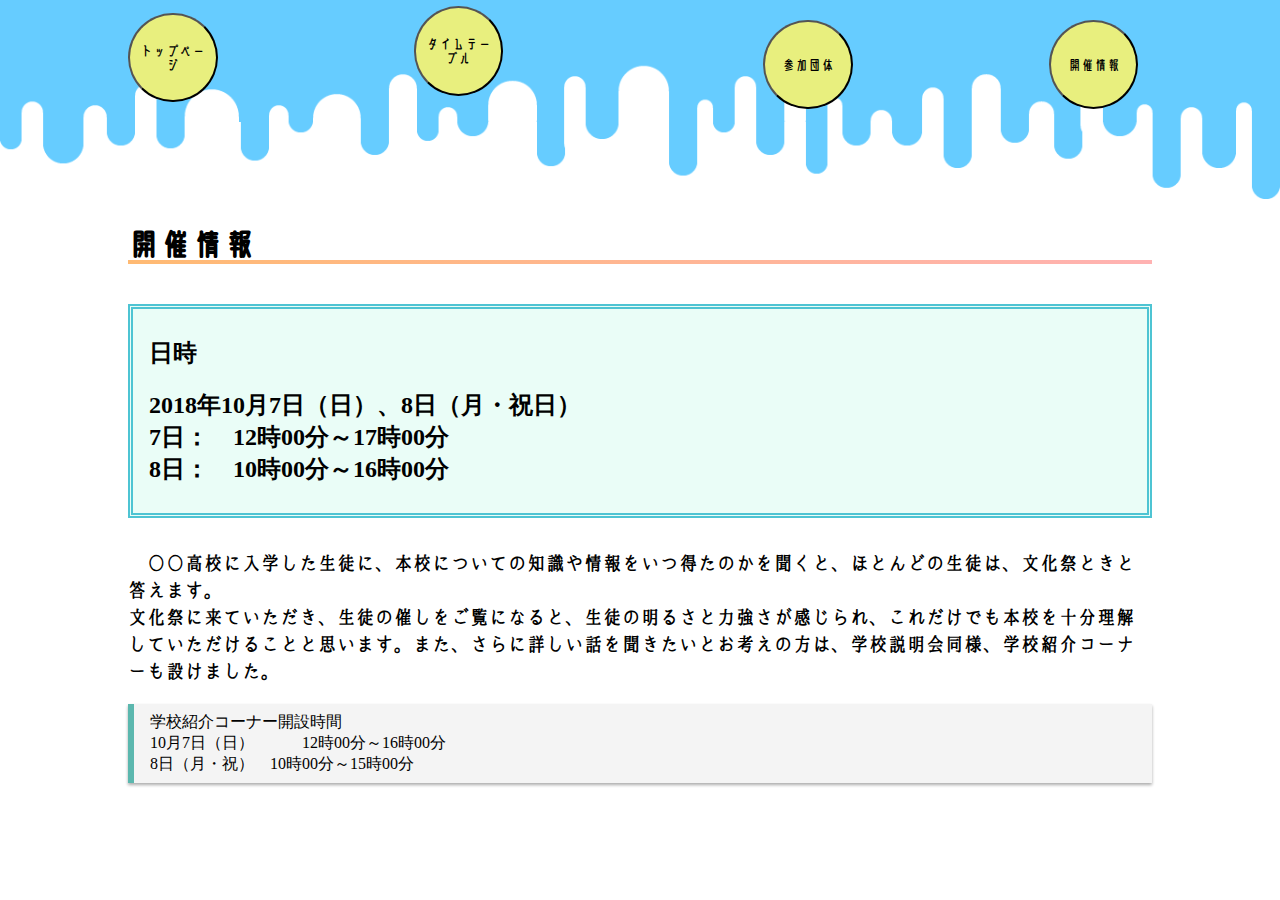
==== html/kaisai_jouhou.html @ 377ce870 "first-commit" ====
<html lang="ja">
<head>
    <meta charset="UTF-8">
    <title>sanka_dantai</title>
    <script src="https://code.jquery.com/jquery-1.12.4.min.js" type="text/javascript"></script>
     <link rel="stylesheet" type="text/css" href="/css/sanka_dantai.css">
    <link rel="stylesheet" type="text/css" href="/css/kaisai_jouhou.css">
</head>
<body>
  <div class= "header">
    <a href = "index.html"><button type="button" class="top-page">
        トップページ
    </button></a>
    
    <a href="time_table.html"><button type="button" class="timetable">
        タイムテーブル
    </button></a>
    
     <a href = "sanka_dantai.html"><button type="button" class="sannkadanntai">
        参加団体
    </button> </a>
    
    <a href = "kaisai_jouhou.html"><button type="button" class="kaisaijouhou">
        開催情報
        </button> </a>
   </div>


<div class = letters>
<h1>開催情報</h1>
<div class = nichiji><h2>日時</h2>
<h2>2018年10月7日（日）、8日（月・祝日）<br>7日：　12時00分～17時00分<br>       
    8日：　10時00分～16時00分</h2></div>
<h3>　○○高校に入学した生徒に、本校についての知識や情報をいつ得たのかを聞くと、ほとんどの生徒は、文化祭ときと答えます。<br>
  文化祭に来ていただき、生徒の催しをご覧になると、生徒の明るさと力強さが感じられ、これだけでも本校を十分理解していただけることと思います。また、さらに詳しい話を聞きたいとお考えの方は、学校説明会同様、学校紹介コーナーも設けました。</h3> 
<div class = syoukai>
学校紹介コーナー開設時間<br>
10月7日（日）　　　12時00分～16時00分<br>
    8日（月・祝）　10時00分～15時00分</div>
</div>

<script type="text/javascript">  
    $('[has-ripple="true"]').click(function () {
  $(this).toggleClass('clicked');
  $('.menu').toggleClass('open');
});

$('.menu a').each(function (index) {
  var thismenuItem        = $(this);
  
  thismenuItem.click(function (event) {
    event.preventDefault();
    
    $('.menuitem-wrapper').eq(index).addClass('spin');
    
    var timer = setTimeout(function () {
      $('body').removeAttr('class').addClass('bg-'+index);
      $('.menuitem-wrapper').eq(index).removeClass('spin');
      $('.menu').removeClass('open');
      $('.menu-btn').removeClass('clicked');
    }, 800);
  });
});
    </script>
</body>
</html>
---- css/sanka_dantai.css ----
@charset "UTF-8";
/* line 5, /Users/moe/Desktop/文化祭ホームページ/sanka_dantai.scss */

@font-face {
font-family: 'rondeB';
  src: url('/fonts/Ronde-B_square.otf');
}

html {
  font-size: 16px; 
  height: 100%;
}

/* line 9, /Users/moe/Desktop/文化祭ホームページ/sanka_dantai.scss */
body {
  box-sizing: border-box;
  transition: all 0.25s ease-in;
  background: #FFFFFF;
  background-size: cover;
  background-position: bottom center;
  font-family: "Noto Sans Japanese";
  height: 100%;
  margin: 0;
}

.header{
    padding-bottom: 14%;
    background-image: url(/1x/headernew.png);
    position: sticky;
    top: 0px;
    background-size: 100%;
    background-repeat: no-repeat;
    z-index: 100;
}

#snows{
    height: 100%;
    width: 100%;
    position: relative;
}

.main{
    position: absolute;
    width: 100%;
    height: 100%;
/*    text-align: center;*/
}

.letters{
    z-index: 3;
    position: relative;
    top: -6vw;
    left: 20vw;
    display: block;
    width: 30vw;
    height: 15vw;
}

h1{
font-family: "rondeB";
position: relative;
font-size: 200%;
position: relative;
padding: 0.25em 0;
}
h1:after {
position: relative;
content: "";
display: block;
height: 4px;
background: -moz-linear-gradient(to right, rgb(255, 186, 115), #ffb2b2);
background: -webkit-linear-gradient(to right, rgb(255, 186, 115), #ffb2b2);
background: linear-gradient(to right, rgb(255, 186, 115), #ffb2b2);
}

/*
#snows{
    position: relative;
}
*/

.cssgrid {
  position: relative;
  display: grid;
  grid-template-columns: repeat(auto-fit, minmax(200px, 1fr));
  grid-auto-rows: 1fr;
  grid-gap: 1em;
  border: 0px solid #ddd;
  padding: 0.8em;
  margin: 0 0 2em;
  z-index: 1;
  top: -10vw;
}

.div{
    z-index: 0;
}

.cssgrid > div {
  background: #FFFFCC;
  overflow: auto;
  min-width: 3;
  padding: 1em;
}

/*
.header{
    padding-bottom: 14%;
    background-image: url(/1x/header.png);
    position: sticky;
    top: 0px;
    background-size: 100%;
    background-repeat: no-repeat;
}
*/

button.top-page{
    position: relative;
    width: 7vw;
    top: 1vw;
    left: 10vw;
    height: 7vw;
    z-index: 150;
    background-color: #e8ef7e;
    border-radius: 50%;
    -webkit-border-radius: 50%;
    -moz-border-radius: 50%;
    font-family: "rondeB";
}


button.timetable{
    position: relative;
    width: 7vw;
    top: 0.5vw;
    left: 25vw;
    height: 7vw;
    z-index: 150;
    background-color: #e8ef7e;
    border-radius: 50%;
    -webkit-border-radius: 50%;
    -moz-border-radius: 50%;
    font-family: "rondeB";
}

button.sannkadanntai{
    position: relative;
    width: 7vw;
    top: 1vw;
    left: 45vw;
    height: 7vw;
    z-index: 150;
    background-color: #e8ef7e;
    border-radius: 50%;
    -webkit-border-radius: 50%;
    -moz-border-radius: 50%;
    font-family: "rondeB";
}

button.kaisaijouhou{
    position: relative;
    width: 7vw;
    top: 1vw;
    left: 60vw;
    height: 7vw;
    z-index: 150;
    background-color: #e8ef7e;
    border-radius: 50%;
    -webkit-border-radius: 50%;
    -moz-border-radius: 50%;
    font-family: "rondeB";
}

/* line 14, /Users/moe/Desktop/文化祭ホームページ/sanka_dantai.scss */
*, *:before, *:after {
  box-sizing: inherit; }

/* line 17, /Users/moe/Desktop/文化祭ホームページ/time_table.scss */
.div{
    z-index: 0;
}

.cssgrid > div {
  background: #FFFFCC;
  overflow: auto;
  min-width: 3;
  padding: 1em;
}

}
/* line 14, /Users/moe/Desktop/文化祭ホームページ/sanka_dantai.scss */
*, *:before, *:after {
  box-sizing: inherit; }

/* line 17, /Users/moe/Desktop/文化祭ホームページ/sanka_dantai.scss */
a {
  color: white;
  text-decoration: none; }

/* line 19, /Users/moe/Desktop/文化祭ホームページ/sanka_dantai.scss */
.menu-wrapper {
  z-index: 101; 
  position: absolute;
  top: 10%;
  left: 6%;
  display: block;
  width: 30rem;
  height: 30rem;
  margin-top: -15rem;
  margin-left: -15rem; }

/* line 30, /Users/moe/Desktop/文化祭ホームページ/sanka_dantai.scss */
.menu {
  width: 100%;
  height: 100%;
  transform: scale(0);
  transform-origin: center;
  transition: all 0.08s ease-in-out; }
  /* line 37, /Users/moe/Desktop/文化祭ホームページ/sanka_dantai.scss */
  .menu li {
    position: absolute;
    top: 50%;
    left: 50%;
    display: inline-block;
    width: 4rem;
    height: 80%;
    margin-top: -12rem;
    margin-left: -2rem;
    text-align: center; }
    /* line 48, /Users/moe/Desktop/文化祭ホームページ/sanka_dantai.scss */
    .menu li.spin {
      z-index: 5; }
      /* line 50, /Users/moe/Desktop/文化祭ホームページ/sanka_dantai.scss */
      .menu li.spin .icon-holder {
        animation: spin 0.7s linear forwards; }
      /* line 51, /Users/moe/Desktop/文化祭ホームページ/sanka_dantai.scss */
      .menu li.spin .circle-holder {
        display: block; }
        /* line 53, /Users/moe/Desktop/文化祭ホームページ/sanka_dantai.scss */
        .menu li.spin .circle-holder circle {
          animation: dash 0.7s linear forwards; }
  /* line 58, /Users/moe/Desktop/文化祭ホームページ/sanka_dantai.scss */
  .menu a {
    position: relative;
    display: inline-block;
    width: 4rem;
    height: 4rem;
    margin-top: 4.5rem;
    padding: 1rem;
    border-radius: 100%;
    transform: scale(1, 1); }
    /* line 68, /Users/moe/Desktop/文化祭ホームページ/sanka_dantai.scss */
    .menu a i {
      display: inline-block;
      vertical-align: middle;
      line-height: 1.2; }
  /* line 75, /Users/moe/Desktop/文化祭ホームページ/sanka_dantai.scss */
  .menu.open {
    transform: scale(1); }

/* line 81, /Users/moe/Desktop/文化祭ホームページ/sanka_dantai.scss */
.icon-holder {
  position: relative;
  z-index: 1;
  display: inline-block;
  width: 4rem;
  height: 100%; }

/* line 89, /Users/moe/Desktop/文化祭ホームページ/sanka_dantai.scss */
.circle-holder {
  position: absolute;
  top: 50%;
  left: 50%;
  z-index: 0;
  display: none;
  width: 24rem;
  height: 24rem;
  margin: -12rem;
  padding: 1rem;
  transform: rotate(-90deg); }
  /* line 101, /Users/moe/Desktop/文化祭ホームページ/sanka_dantai.scss */
  .circle-holder circle {
    width: 100%;
    height: 100%;
    stroke-width: 4rem;
    stroke-dasharray: 560;
    stroke-dashoffset: 560;
    stroke-linecap: round; }

/* line 111, /Users/moe/Desktop/文化祭ホームページ/sanka_dantai.scss */
.menu-btn {
  position: absolute;
  top: 50%;
  left: 50%;
  z-index: 10;
  display: block;
  width: 4rem;
  height: 4rem;
  margin: -2rem;
  padding: 1.3rem;
  background: white;
  border: none;
  box-shadow: none;
  border-radius: 100%;
  text-align: center;
  line-height: 1;
  appearance: none;
  outline: none;
  cursor: pointer;
  font-size: 0; }
  /* line 132, /Users/moe/Desktop/文化祭ホームページ/sanka_dantai.scss */
  .menu-btn i {
    position: relative;
    z-index: 11;
    display: inline-block;
    vertical-align: middle;
    width: 100%;
    height: 0.1rem;
    margin: 0 auto;
    background: #2c3e50; }
  /* line 142, /Users/moe/Desktop/文化祭ホームページ/sanka_dantai.scss */
  .menu-btn i:nth-child(2) {
    margin: 0.34rem auto; }

/* line 148, /Users/moe/Desktop/文化祭ホームページ/sanka_dantai.scss */
.clicked.menu-btn {
  animation: buttonactive ease-in 0.2s forwards 1; }
  /* line 151, /Users/moe/Desktop/文化祭ホームページ/sanka_dantai.scss */
  .clicked.menu-btn i:first-child {
    animation: top-down ease-in 0.2s forwards 1; }
  /* line 154, /Users/moe/Desktop/文化祭ホームページ/sanka_dantai.scss */
  .clicked.menu-btn i:nth-child(2) {
    animation: middle ease-in 0.01s forwards 1; }
  /* line 157, /Users/moe/Desktop/文化祭ホームページ/sanka_dantai.scss */
  .clicked.menu-btn i:nth-child(3) {
    animation: down-top ease-in 0.2s forwards 1; }

/* line 162, /Users/moe/Desktop/文化祭ホームページ/sanka_dantai.scss */
.clicked .ripple {
  animation: ripples ease-in 0.35s forwards 1; }

/* line 167, /Users/moe/Desktop/文化祭ホームページ/sanka_dantai.scss */
.ripple {
  position: absolute;
  top: -1rem;
  left: -1rem;
  z-index: 10;
  display: block;
  width: 6rem;
  height: 6rem;
  transform: scale(0.5);
  opacity: 0;
  border: 2rem solid white;
  border-radius: 100%; }

/* line 182, /Users/moe/Desktop/文化祭ホームページ/sanka_dantai.scss */
.menu li:nth-child(1) {
  transform: rotate(0deg); }
  /* line 185, /Users/moe/Desktop/文化祭ホームページ/sanka_dantai.scss */
  .menu li:nth-child(1) a {
    transform: rotate(-0deg);
    background: #2980b9; }
  /* line 189, /Users/moe/Desktop/文化祭ホームページ/sanka_dantai.scss */
  .menu li:nth-child(1) circle {
    stroke: #2980b9; }

/* line 192, /Users/moe/Desktop/文化祭ホームページ/sanka_dantai.scss */
.bg-0 {
  background: #2980b9; }

/* line 182, /Users/moe/Desktop/文化祭ホームページ/sanka_dantai.scss */
.menu li:nth-child(2) {
  transform: rotate(71.5deg); }
  /* line 185, /Users/moe/Desktop/文化祭ホームページ/sanka_dantai.scss */
  .menu li:nth-child(2) a {
    transform: rotate(-71.5deg);
    background: #c0392b; }
  /* line 189, /Users/moe/Desktop/文化祭ホームページ/sanka_dantai.scss */
  .menu li:nth-child(2) circle {
    stroke: #c0392b; }

/* line 192, /Users/moe/Desktop/文化祭ホームページ/sanka_dantai.scss */
.bg-1 {
  background: #c0392b; }

/* line 182, /Users/moe/Desktop/文化祭ホームページ/sanka_dantai.scss */
.menu li:nth-child(3) {
  transform: rotate(143deg); }
  /* line 185, /Users/moe/Desktop/文化祭ホームページ/sanka_dantai.scss */
  .menu li:nth-child(3) a {
    transform: rotate(-143deg);
    background: #1abc9c; }
  /* line 189, /Users/moe/Desktop/文化祭ホームページ/sanka_dantai.scss */
  .menu li:nth-child(3) circle {
    stroke: #1abc9c; }

/* line 192, /Users/moe/Desktop/文化祭ホームページ/sanka_dantai.scss */
.bg-2 {
  background: #1abc9c; }

/* line 182, /Users/moe/Desktop/文化祭ホームページ/sanka_dantai.scss */
.menu li:nth-child(4) {
  transform: rotate(214.5deg); }
  /* line 185, /Users/moe/Desktop/文化祭ホームページ/sanka_dantai.scss */
  .menu li:nth-child(4) a {
    transform: rotate(-214.5deg);
    background: #f39c12; }
  /* line 189, /Users/moe/Desktop/文化祭ホームページ/sanka_dantai.scss */
  .menu li:nth-child(4) circle {
    stroke: #f39c12; }

/* line 192, /Users/moe/Desktop/文化祭ホームページ/sanka_dantai.scss */
.bg-3 {
  background: #f39c12; }

/* line 182, /Users/moe/Desktop/文化祭ホームページ/sanka_dantai.scss */
.menu li:nth-child(5) {
  transform: rotate(286deg); }
  /* line 185, /Users/moe/Desktop/文化祭ホームページ/sanka_dantai.scss */
  .menu li:nth-child(5) a {
    transform: rotate(-286deg);
    background: #8e44ad; }
  /* line 189, /Users/moe/Desktop/文化祭ホームページ/sanka_dantai.scss */
  .menu li:nth-child(5) circle {
    stroke: #8e44ad; }

/* line 192, /Users/moe/Desktop/文化祭ホームページ/sanka_dantai.scss */
.bg-4 {
  background: #8e44ad; }

@keyframes spin {
  0% {
    transform: rotate(0deg);
    opacity: 1; }
  80% {
    transform: rotate(360deg);
    opacity: 1; }
  100% {
    transform: rotate(360deg);
    opacity: 0; } }

@keyframes dash {
  0% {
    stroke-dashoffset: 560;
    stroke-width: 4rem; }
  80% {
    stroke-dashoffset: 0;
    stroke-width: 4rem;
    opacity: 1; }
  100% {
    stroke-dashoffset: 0;
    stroke-width: 6rem;
    opacity: 0; } }

@keyframes buttonactive {
  0% {
    background: white;
    transform: rotate(0deg); }
  100% {
    background: #4f6f8f;
    transform: rotate(-90deg); } }

@keyframes middle {
  0% {
    opacity: 1;
    left: 0; }
  100% {
    opacity: 0;
    left: -4rem; } }

@keyframes top-down {
  0% {
    top: 0;
    transform: rotate(0); }
  100% {
    top: 0.35rem;
    transform: rotate(-45deg); } }

@keyframes down-top {
  0% {
    top: 0;
    transform: rotate(0); }
  100% {
    top: -0.4rem;
    transform: rotate(45deg); } }

@keyframes ripples {
  0% {
    opacity: 1.0;
    transform: scale(0.5);
    border-width: 3rem; }
  100% {
    opacity: 0.5;
    transform: scale(1);
    border-width: 0rem; } }

@keyframes bouncein {
  to {
    transform: scale(1); } }

/*# sourceMappingURL=sanka_dantai.css.map */
---- css/kaisai_jouhou.css ----
@charset "UTF-8";
/* line 5, /Users/moe/Desktop/文化祭ホームページ/kaisai_jouhou.scss */

@font-face {
font-family: 'komorebi';
  src: url('/fonts/komorebi_gothic_p.otf');
}
@font-face {
font-family: 'rondeB';
  src: url('/fonts/Ronde-B_square.otf');
}
@font-face {
font-family: 'honokamin';
  src: url('/fonts/font_1_honokamin.ttf');
}

@font-face {
font-family: 'kokoro';
  src: url('/fonts/Kokoro.otf');
}





html {
  font-size: 16px; 
  background-size: 100%;
}

/* line 9, /Users/moe/Desktop/文化祭ホームページ/kaisai_jouhou.scss */
body {
  box-sizing: border-box;
  transition: all 0.25s ease-in; 
  background-size: 100%;
  margin: 0;
}

/* line 14, /Users/moe/Desktop/文化祭ホームページ/kaisai_jouhou.scss */
*, *:before, *:after {
  box-sizing: inherit; }

/* line 17, /Users/moe/Desktop/文化祭ホームページ/kaisai_jouhou.scss */
a {
  color: white;
  text-decoration: none; }

.header{
    margin-top: 0px;
    padding-bottom: 14%;
    background-image: url(/1x/headernew.png);
    position: sticky;
    top: 0px;
    background-size: 100%;
    background-repeat: no-repeat;
    z-index: 10;
}

/*
.header{
    padding-bottom: 14%;
    background-image: url(/1x/header.png);
    position: sticky;
    top: 0px;
    background-size: 100%;
    background-repeat: no-repeat;
}
*/

button.top-page{
    position: relative;
    width: 7vw;
    top: 1vw;
    left: 10vw;
    height: 7vw;
    z-index: 150;
    background-color: #e8ef7e;
    border-radius: 50%;
    -webkit-border-radius: 50%;
    -moz-border-radius: 50%;
    font-family: "rondeB";
}


button.timetable{
    position: relative;
    width: 7vw;
    top: 0.5vw;
    left: 25vw;
    height: 7vw;
    z-index: 150;
    background-color: #e8ef7e;
    border-radius: 50%;
    -webkit-border-radius: 50%;
    -moz-border-radius: 50%;
    font-family: "rondeB";
}

button.sannkadanntai{
    position: relative;
    width: 7vw;
    top: 1vw;
    left: 45vw;
    height: 7vw;
    z-index: 150;
    background-color: #e8ef7e;
    border-radius: 50%;
    -webkit-border-radius: 50%;
    -moz-border-radius: 50%;
    font-family: "rondeB";
}

button.kaisaijouhou{
    position: relative;
    width: 7vw;
    top: 1vw;
    left: 60vw;
    height: 7vw;
    z-index: 150;
    background-color: #e8ef7e;
    border-radius: 50%;
    -webkit-border-radius: 50%;
    -moz-border-radius: 50%;
    font-family: "rondeB";
}

.letters{
    left: 10%;
    width: 80%;
    position: relative;
    z-index: 5;
}


h1{
position: relative;
padding: 0.25em 0;
font-family: "rondeB";
}
h1:after {
content: "";
display: block;
height: 4px;
background: -moz-linear-gradient(to right, rgb(255, 186, 115), #ffb2b2);
background: -webkit-linear-gradient(to right, rgb(255, 186, 115), #ffb2b2);
background: linear-gradient(to right, rgb(255, 186, 115), #ffb2b2);
}

h2{
    position: relative;
    font-family: "komorebi";
}

h3{
    position: relative;
    font-family: "kokoro";    
}

.nichiji{
    padding: 0.5em 1em;
    margin: 2em 0;
    border: double 5px #4ec4d3;
    background-color: #8df3d230; 
}

.syoukai{
    padding: 0.5em 1em;
    margin: 1em 0;
    background: #f4f4f4;
    border-left: solid 6px #5bb7ae;
    box-shadow: 0px 2px 3px rgba(0, 0, 0, 0.33);
}

*, *:before, *:after {
  box-sizing: inherit; }

/* line 17, /Users/moe/Desktop/文化祭ホームページ/sanka_dantai.scss */
a {
  color: white;
  text-decoration: none; }

/* line 19, /Users/moe/Desktop/文化祭ホームページ/sanka_dantai.scss */
.menu-wrapper {
  position: absolute;
  top: 10%;
  left: 6%;
  display: block;
  width: 30rem;
  height: 30rem;
  margin-top: -15rem;
  margin-left: -15rem; }

/* line 30, /Users/moe/Desktop/文化祭ホームページ/sanka_dantai.scss */
.menu {
  width: 100%;
  height: 100%;
  transform: scale(0);
  transform-origin: center;
  transition: all 0.08s ease-in-out; }
  /* line 37, /Users/moe/Desktop/文化祭ホームページ/sanka_dantai.scss */
  .menu li {
    position: absolute;
    top: 50%;
    left: 50%;
    display: inline-block;
    width: 4rem;
    height: 80%;
    margin-top: -12rem;
    margin-left: -2rem;
    text-align: center; }
    /* line 48, /Users/moe/Desktop/文化祭ホームページ/sanka_dantai.scss */
    .menu li.spin {
      z-index: 5; }
      /* line 50, /Users/moe/Desktop/文化祭ホームページ/sanka_dantai.scss */
      .menu li.spin .icon-holder {
        animation: spin 0.7s linear forwards; }
      /* line 51, /Users/moe/Desktop/文化祭ホームページ/sanka_dantai.scss */
      .menu li.spin .circle-holder {
        display: block; }
        /* line 53, /Users/moe/Desktop/文化祭ホームページ/sanka_dantai.scss */
        .menu li.spin .circle-holder circle {
          animation: dash 0.7s linear forwards; }
  /* line 58, /Users/moe/Desktop/文化祭ホームページ/sanka_dantai.scss */
  .menu a {
    position: relative;
    display: inline-block;
    width: 4rem;
    height: 4rem;
    margin-top: 4.5rem;
    padding: 1rem;
    border-radius: 100%;
    transform: scale(1, 1); }
    /* line 68, /Users/moe/Desktop/文化祭ホームページ/sanka_dantai.scss */
    .menu a i {
      display: inline-block;
      vertical-align: middle;
      line-height: 1.2; }
  /* line 75, /Users/moe/Desktop/文化祭ホームページ/sanka_dantai.scss */
  .menu.open {
    transform: scale(1); }

/* line 81, /Users/moe/Desktop/文化祭ホームページ/sanka_dantai.scss */
.icon-holder {
  position: relative;
  z-index: 1;
  display: inline-block;
  width: 4rem;
  height: 100%; }

/* line 89, /Users/moe/Desktop/文化祭ホームページ/sanka_dantai.scss */
.circle-holder {
  position: absolute;
  top: 50%;
  left: 50%;
  z-index: 0;
  display: none;
  width: 24rem;
  height: 24rem;
  margin: -12rem;
  padding: 1rem;
  transform: rotate(-90deg); }
  /* line 101, /Users/moe/Desktop/文化祭ホームページ/sanka_dantai.scss */
  .circle-holder circle {
    width: 100%;
    height: 100%;
    stroke-width: 4rem;
    stroke-dasharray: 560;
    stroke-dashoffset: 560;
    stroke-linecap: round; }

/* line 111, /Users/moe/Desktop/文化祭ホームページ/sanka_dantai.scss */
.menu-btn {
  position: absolute;
  top: 50%;
  left: 50%;
  z-index: 10;
  display: block;
  width: 4rem;
  height: 4rem;
  margin: -2rem;
  padding: 1.3rem;
  background: white;
  border: none;
  box-shadow: none;
  border-radius: 100%;
  text-align: center;
  line-height: 1;
  appearance: none;
  outline: none;
  cursor: pointer;
  font-size: 0; }
  /* line 132, /Users/moe/Desktop/文化祭ホームページ/sanka_dantai.scss */
  .menu-btn i {
    position: relative;
    z-index: 11;
    display: inline-block;
    vertical-align: middle;
    width: 100%;
    height: 0.1rem;
    margin: 0 auto;
    background: #2c3e50; }
  /* line 142, /Users/moe/Desktop/文化祭ホームページ/sanka_dantai.scss */
  .menu-btn i:nth-child(2) {
    margin: 0.34rem auto; }

/* line 148, /Users/moe/Desktop/文化祭ホームページ/sanka_dantai.scss */
.clicked.menu-btn {
  animation: buttonactive ease-in 0.2s forwards 1; }
  /* line 151, /Users/moe/Desktop/文化祭ホームページ/sanka_dantai.scss */
  .clicked.menu-btn i:first-child {
    animation: top-down ease-in 0.2s forwards 1; }
  /* line 154, /Users/moe/Desktop/文化祭ホームページ/sanka_dantai.scss */
  .clicked.menu-btn i:nth-child(2) {
    animation: middle ease-in 0.01s forwards 1; }
  /* line 157, /Users/moe/Desktop/文化祭ホームページ/sanka_dantai.scss */
  .clicked.menu-btn i:nth-child(3) {
    animation: down-top ease-in 0.2s forwards 1; }

/* line 162, /Users/moe/Desktop/文化祭ホームページ/sanka_dantai.scss */
.clicked .ripple {
  animation: ripples ease-in 0.35s forwards 1; }

/* line 167, /Users/moe/Desktop/文化祭ホームページ/sanka_dantai.scss */
.ripple {
  position: absolute;
  top: -1rem;
  left: -1rem;
  z-index: 10;
  display: block;
  width: 6rem;
  height: 6rem;
  transform: scale(0.5);
  opacity: 0;
  border: 2rem solid white;
  border-radius: 100%; }

/* line 182, /Users/moe/Desktop/文化祭ホームページ/sanka_dantai.scss */
.menu li:nth-child(1) {
  transform: rotate(0deg); }
  /* line 185, /Users/moe/Desktop/文化祭ホームページ/sanka_dantai.scss */
  .menu li:nth-child(1) a {
    transform: rotate(-0deg);
    background: #2980b9; }
  /* line 189, /Users/moe/Desktop/文化祭ホームページ/sanka_dantai.scss */
  .menu li:nth-child(1) circle {
    stroke: #2980b9; }

/* line 192, /Users/moe/Desktop/文化祭ホームページ/sanka_dantai.scss */
.bg-0 {
  background: #2980b9; }

/* line 182, /Users/moe/Desktop/文化祭ホームページ/sanka_dantai.scss */
.menu li:nth-child(2) {
  transform: rotate(71.5deg); }
  /* line 185, /Users/moe/Desktop/文化祭ホームページ/sanka_dantai.scss */
  .menu li:nth-child(2) a {
    transform: rotate(-71.5deg);
    background: #c0392b; }
  /* line 189, /Users/moe/Desktop/文化祭ホームページ/sanka_dantai.scss */
  .menu li:nth-child(2) circle {
    stroke: #c0392b; }

/* line 192, /Users/moe/Desktop/文化祭ホームページ/sanka_dantai.scss */
.bg-1 {
  background: #c0392b; }

/* line 182, /Users/moe/Desktop/文化祭ホームページ/sanka_dantai.scss */
.menu li:nth-child(3) {
  transform: rotate(143deg); }
  /* line 185, /Users/moe/Desktop/文化祭ホームページ/sanka_dantai.scss */
  .menu li:nth-child(3) a {
    transform: rotate(-143deg);
    background: #1abc9c; }
  /* line 189, /Users/moe/Desktop/文化祭ホームページ/sanka_dantai.scss */
  .menu li:nth-child(3) circle {
    stroke: #1abc9c; }

/* line 192, /Users/moe/Desktop/文化祭ホームページ/sanka_dantai.scss */
.bg-2 {
  background: #1abc9c; }

/* line 182, /Users/moe/Desktop/文化祭ホームページ/sanka_dantai.scss */
.menu li:nth-child(4) {
  transform: rotate(214.5deg); }
  /* line 185, /Users/moe/Desktop/文化祭ホームページ/sanka_dantai.scss */
  .menu li:nth-child(4) a {
    transform: rotate(-214.5deg);
    background: #f39c12; }
  /* line 189, /Users/moe/Desktop/文化祭ホームページ/sanka_dantai.scss */
  .menu li:nth-child(4) circle {
    stroke: #f39c12; }

/* line 192, /Users/moe/Desktop/文化祭ホームページ/sanka_dantai.scss */
.bg-3 {
  background: #f39c12; }

/* line 182, /Users/moe/Desktop/文化祭ホームページ/sanka_dantai.scss */
.menu li:nth-child(5) {
  transform: rotate(286deg); }
  /* line 185, /Users/moe/Desktop/文化祭ホームページ/sanka_dantai.scss */
  .menu li:nth-child(5) a {
    transform: rotate(-286deg);
    background: #8e44ad; }
  /* line 189, /Users/moe/Desktop/文化祭ホームページ/sanka_dantai.scss */
  .menu li:nth-child(5) circle {
    stroke: #8e44ad; }

/* line 192, /Users/moe/Desktop/文化祭ホームページ/sanka_dantai.scss */
.bg-4 {
  background: #8e44ad; }

@keyframes spin {
  0% {
    transform: rotate(0deg);
    opacity: 1; }
  80% {
    transform: rotate(360deg);
    opacity: 1; }
  100% {
    transform: rotate(360deg);
    opacity: 0; } }

@keyframes dash {
  0% {
    stroke-dashoffset: 560;
    stroke-width: 4rem; }
  80% {
    stroke-dashoffset: 0;
    stroke-width: 4rem;
    opacity: 1; }
  100% {
    stroke-dashoffset: 0;
    stroke-width: 6rem;
    opacity: 0; } }

@keyframes buttonactive {
  0% {
    background: white;
    transform: rotate(0deg); }
  100% {
    background: #4f6f8f;
    transform: rotate(-90deg); } }

@keyframes middle {
  0% {
    opacity: 1;
    left: 0; }
  100% {
    opacity: 0;
    left: -4rem; } }

@keyframes top-down {
  0% {
    top: 0;
    transform: rotate(0); }
  100% {
    top: 0.35rem;
    transform: rotate(-45deg); } }

@keyframes down-top {
  0% {
    top: 0;
    transform: rotate(0); }
  100% {
    top: -0.4rem;
    transform: rotate(45deg); } }

@keyframes ripples {
  0% {
    opacity: 1.0;
    transform: scale(0.5);
    border-width: 3rem; }
  100% {
    opacity: 0.5;
    transform: scale(1);
    border-width: 0rem; } }

@keyframes bouncein {
  to {
    transform: scale(1); } }

/*# sourceMappingURL=sanka_dantai.css.map */
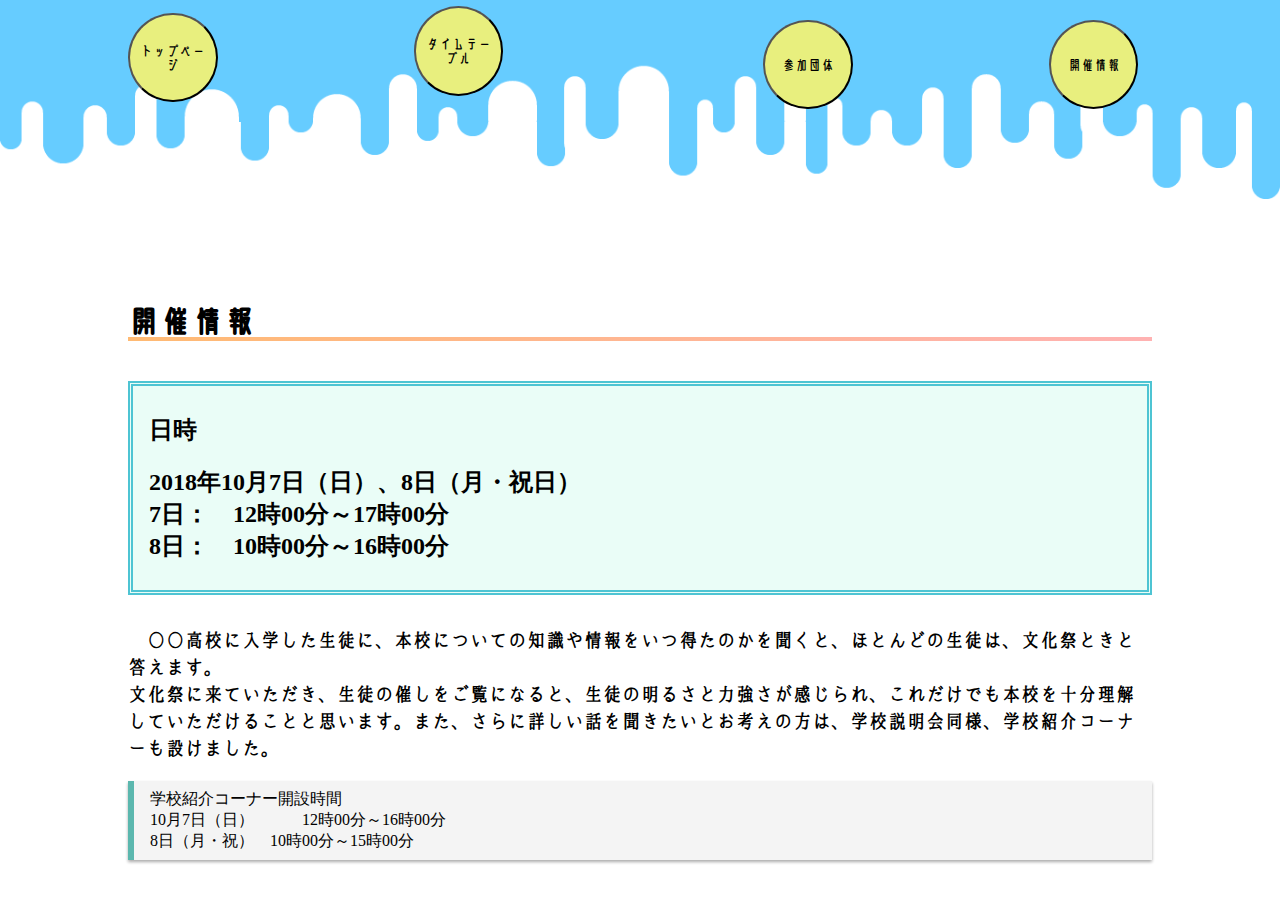
==== commit 9c926925: "階層構造の変更" ====
--- a/html/kaisai_jouhou.html
+++ b/html/kaisai_jouhou.html
@@ -4,12 +4,11 @@
     <meta charset="UTF-8">
     <title>sanka_dantai</title>
     <script src="https://code.jquery.com/jquery-1.12.4.min.js" type="text/javascript"></script>
-     <link rel="stylesheet" type="text/css" href="/css/sanka_dantai.css">
-    <link rel="stylesheet" type="text/css" href="/css/kaisai_jouhou.css">
+    <link rel="stylesheet" type="text/css" href="../css/kaisai_jouhou.css">
 </head>
 <body>
   <div class= "header">
-    <a href = "index.html"><button type="button" class="top-page">
+    <a href = "../index.html"><button type="button" class="top-page">
         トップページ
     </button></a>
     
